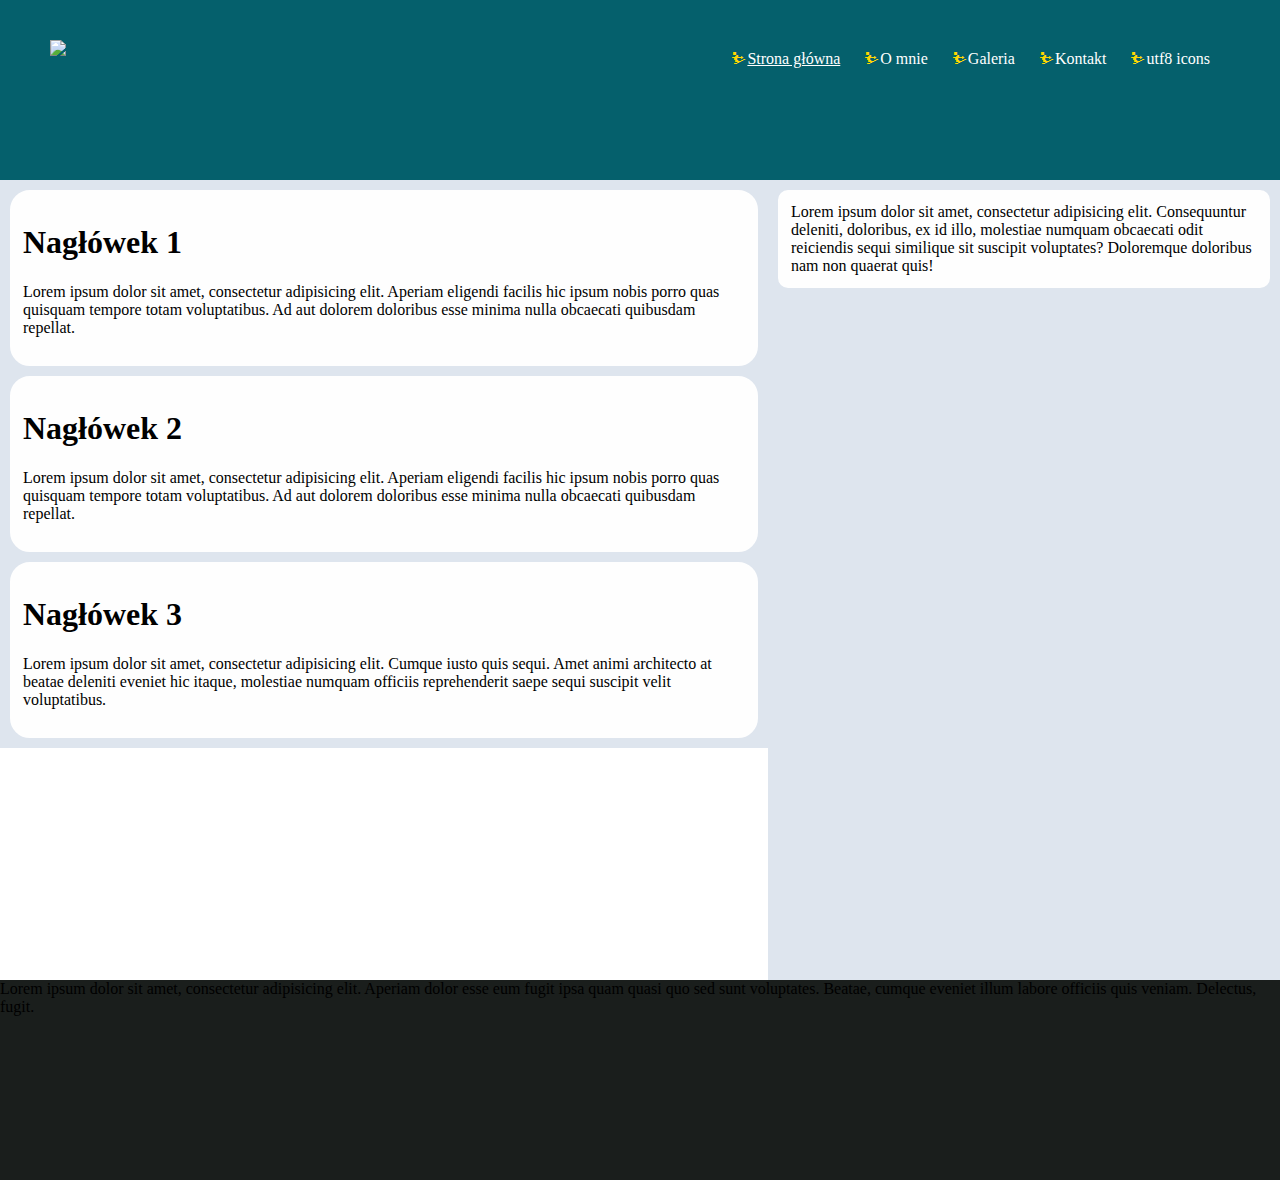
==== index.html @ 5299104a "first commit" ====
<!DOCTYPE html>
<html lang="pl">
<head>
    <meta charset="UTF-8">
    <title>Title</title>

    <link rel="stylesheet" href="css/style.css">
</head>
<body>

    <header>
        <img src="https://upload.wikimedia.org/wikipedia/commons/3/33/Vanamo_Logo.png">
        <nav>
            <ul>
                <li><a href="index.html">Strona główna</a></li>
                <li><a href="#">O mnie</a></li>
                <li><a href="#">Galeria</a></li>
                <li><a href="kontakt.html">Kontakt</a></li>
                <li><a href="https://www.utf8icons.com/subsets/miscellaneous-symbols">utf8 icons</a></li>
            </ul>
        </nav>
    </header>

    <main>
        <article>
            <h1>Nagłówek 1</h1>
            <p>Lorem ipsum dolor sit amet, consectetur adipisicing elit. Aperiam eligendi facilis hic ipsum nobis porro quas quisquam tempore totam voluptatibus. Ad aut dolorem doloribus esse minima nulla obcaecati quibusdam repellat.</p>
        </article>
        <article>
            <h1>Nagłówek 2</h1>
            <p>Lorem ipsum dolor sit amet, consectetur adipisicing elit. Aperiam eligendi facilis hic ipsum nobis porro quas quisquam tempore totam voluptatibus. Ad aut dolorem doloribus esse minima nulla obcaecati quibusdam repellat.</p>
        </article>
        <article>
            <h1>Nagłówek 3</h1>
            <p>Lorem ipsum dolor sit amet, consectetur adipisicing elit. Cumque iusto quis sequi. Amet animi architecto at beatae deleniti eveniet hic itaque, molestiae numquam officiis reprehenderit saepe sequi suscipit velit voluptatibus.</p>
        </article>
    </main>

    <aside>
        <article>Lorem ipsum dolor sit amet, consectetur adipisicing elit. Consequuntur deleniti, doloribus, ex id illo, molestiae numquam obcaecati odit reiciendis sequi similique sit suscipit voluptates? Doloremque doloribus nam non quaerat quis!
        </article>
    </aside>

    <footer>
        Lorem ipsum dolor sit amet, consectetur adipisicing elit. Aperiam dolor esse eum fugit ipsa quam quasi quo sed sunt voluptates. Beatae, cumque eveniet illum labore officiis quis veniam. Delectus, fugit.
    </footer>

</body>
</html>
---- css/style.css ----
body
{
    margin: 0;
}

a:hover
{
    color: red;
}

/*
h1:before
{
    content: '+';
    color: green;
}
*/

input
{
    display: block;
    margin-bottom: 10px;
}

textarea:placeholder-shown
{
    padding-left: 50px;
}

header
{
    width: 100%;
    height: 180px;
    background-color: #05606c;
}
    header nav
    {
        margin: 40px 50px 40px 0;
        float: right;
        height: 100px;
    }
    header img
    {
        margin: 40px 0 40px 50px;
        float: left;
        width: auto;
        height: 100px;
    }
    header nav ul, ul li
    {
        display: block;
        list-style: none;
        margin: 0;
        padding: 10px;
    }

    header nav ul li
    {
        display: inline;
        white-space: nowrap;
    }
    header nav ul li a
    {
        text-decoration: none;
        color: #FFF;
    }
    header nav ul li a:hover
    {
        text-decoration: none;
    }
    header nav ul li:first-child a
    {
        text-decoration: underline;
    }
    header nav ul li::before
    {
        content: '\26F7';
        color: gold;

    }

main
{
    width: 60%;
    height: auto;
    float: left;
    background-color: #dee5ee;
}

    main article
    {
        padding: 10px;
        border-radius: 20px;
        border-color: #FEFEFE;
        border-style: solid;
        margin: 10px;
        background-color: #FEFEFE;
    }

/*    main article:first-child h1:first-child
    {
        color: blue;
    }

    main article:nth-child(2)
    {
        background: aliceblue;
    }

    main article:last-child h1
    {
        font-size: 30px;
    }
*/

aside
{
    width: 40%;
    height: auto;
    min-height: 800px;
    float: right;
    background-color: #DEE5EE;
}
    aside article
    {
        padding: 10px;
        border-radius: 10px;
        border-color: #FEFEFE;
        border-style: solid;
        margin: 10px;
        background-color: #FEFEFE;
    }

footer
{
    width: 100%;
    height: 200px;
    background-color: #1A1E1C;
    margin: auto 0;
    clear: both;
    bottom: 0
}
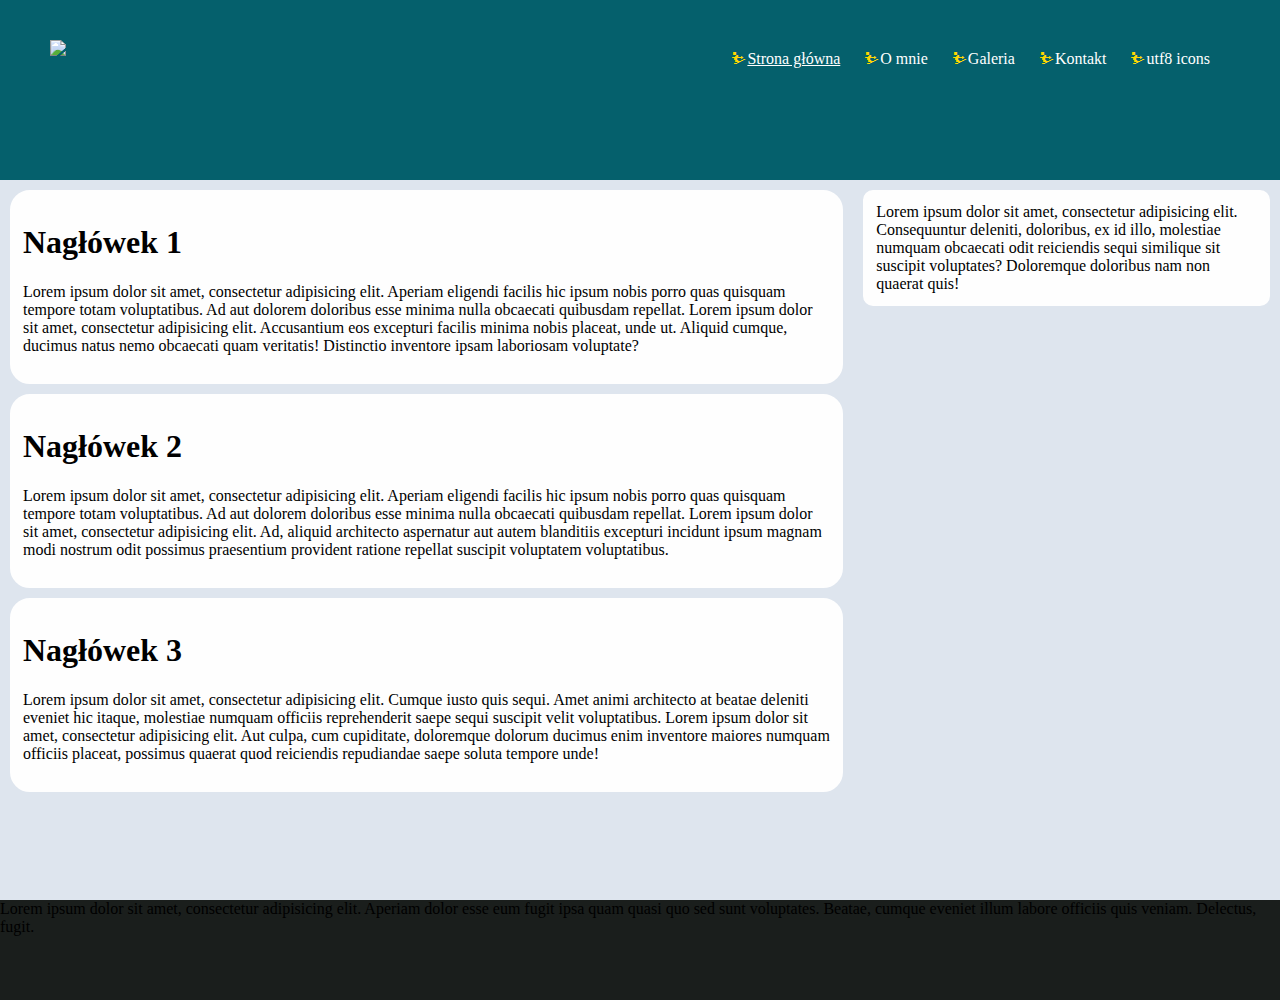
==== commit d632f3e1: "Added flexbox" ====
--- a/index.html
+++ b/index.html
@@ -21,25 +21,27 @@
         </nav>
     </header>
 
-    <main>
-        <article>
-            <h1>Nagłówek 1</h1>
-            <p>Lorem ipsum dolor sit amet, consectetur adipisicing elit. Aperiam eligendi facilis hic ipsum nobis porro quas quisquam tempore totam voluptatibus. Ad aut dolorem doloribus esse minima nulla obcaecati quibusdam repellat.</p>
-        </article>
-        <article>
-            <h1>Nagłówek 2</h1>
-            <p>Lorem ipsum dolor sit amet, consectetur adipisicing elit. Aperiam eligendi facilis hic ipsum nobis porro quas quisquam tempore totam voluptatibus. Ad aut dolorem doloribus esse minima nulla obcaecati quibusdam repellat.</p>
-        </article>
-        <article>
-            <h1>Nagłówek 3</h1>
-            <p>Lorem ipsum dolor sit amet, consectetur adipisicing elit. Cumque iusto quis sequi. Amet animi architecto at beatae deleniti eveniet hic itaque, molestiae numquam officiis reprehenderit saepe sequi suscipit velit voluptatibus.</p>
-        </article>
-    </main>
+    <div class="tresc">
+        <main>
+            <article>
+                <h1>Nagłówek 1</h1>
+                <p>Lorem ipsum dolor sit amet, consectetur adipisicing elit. Aperiam eligendi facilis hic ipsum nobis porro quas quisquam tempore totam voluptatibus. Ad aut dolorem doloribus esse minima nulla obcaecati quibusdam repellat. Lorem ipsum dolor sit amet, consectetur adipisicing elit. Accusantium eos excepturi facilis minima nobis placeat, unde ut. Aliquid cumque, ducimus natus nemo obcaecati quam veritatis! Distinctio inventore ipsam laboriosam voluptate?</p>
+            </article>
+            <article>
+                <h1>Nagłówek 2</h1>
+                <p>Lorem ipsum dolor sit amet, consectetur adipisicing elit. Aperiam eligendi facilis hic ipsum nobis porro quas quisquam tempore totam voluptatibus. Ad aut dolorem doloribus esse minima nulla obcaecati quibusdam repellat. Lorem ipsum dolor sit amet, consectetur adipisicing elit. Ad, aliquid architecto aspernatur aut autem blanditiis excepturi incidunt ipsum magnam modi nostrum odit possimus praesentium provident ratione repellat suscipit voluptatem voluptatibus.</p>
+            </article>
+            <article>
+                <h1>Nagłówek 3</h1>
+                <p>Lorem ipsum dolor sit amet, consectetur adipisicing elit. Cumque iusto quis sequi. Amet animi architecto at beatae deleniti eveniet hic itaque, molestiae numquam officiis reprehenderit saepe sequi suscipit velit voluptatibus. Lorem ipsum dolor sit amet, consectetur adipisicing elit. Aut culpa, cum cupiditate, doloremque dolorum ducimus enim inventore maiores numquam officiis placeat, possimus quaerat quod reiciendis repudiandae saepe soluta tempore unde!</p>
+            </article>
+        </main>
 
-    <aside>
-        <article>Lorem ipsum dolor sit amet, consectetur adipisicing elit. Consequuntur deleniti, doloribus, ex id illo, molestiae numquam obcaecati odit reiciendis sequi similique sit suscipit voluptates? Doloremque doloribus nam non quaerat quis!
-        </article>
-    </aside>
+        <aside>
+            <article>Lorem ipsum dolor sit amet, consectetur adipisicing elit. Consequuntur deleniti, doloribus, ex id illo, molestiae numquam obcaecati odit reiciendis sequi similique sit suscipit voluptates? Doloremque doloribus nam non quaerat quis!
+            </article>
+        </aside>
+    </div>
 
     <footer>
         Lorem ipsum dolor sit amet, consectetur adipisicing elit. Aperiam dolor esse eum fugit ipsa quam quasi quo sed sunt voluptates. Beatae, cumque eveniet illum labore officiis quis veniam. Delectus, fugit.
--- a/css/style.css
+++ b/css/style.css
@@ -1,6 +1,7 @@
-body
+html, body
 {
     margin: 0;
+    height: 100%;
 }
 
 a:hover
@@ -22,9 +23,42 @@
     margin-bottom: 10px;
 }
 
+input[type=radio]
+{
+    display: inline;
+    margin-bottom: 5px;
+}
+
+/* input:invalid + label::after
+{
+    content: '-';
+}
+
+input:valid + label::after
+{
+    content: '+';
+}
+
+input:required label:after
+{
+    content: '*';
+}
+*/
+
 textarea:placeholder-shown
 {
     padding-left: 50px;
+}
+
+textarea
+{
+    display:block;
+    marigin-bottom: 10px;
+}
+
+select
+{
+    margin-bottom: 10px;
 }
 
 header
@@ -32,6 +66,7 @@
     width: 100%;
     height: 180px;
     background-color: #05606c;
+    position: fixed;
 }
     header nav
     {
@@ -79,12 +114,18 @@
 
     }
 
+.tresc
+{
+    display: flex;
+    align-items: stretch;
+    height: 100%;
+}
+
 main
 {
-    width: 60%;
-    height: auto;
-    float: left;
+    flex: 2;
     background-color: #dee5ee;
+    margin-top: 180px;
 }
 
     main article
@@ -115,11 +156,9 @@
 
 aside
 {
-    width: 40%;
-    height: auto;
-    min-height: 800px;
-    float: right;
+    flex: 1;
     background-color: #DEE5EE;
+    margin-top: 180px;
 }
     aside article
     {
@@ -134,9 +173,9 @@
 footer
 {
     width: 100%;
-    height: 200px;
+    height: 100px;
     background-color: #1A1E1C;
-    margin: auto 0;
+    margin: 0 auto;
     clear: both;
-    bottom: 0
+    bottom: 0;
 }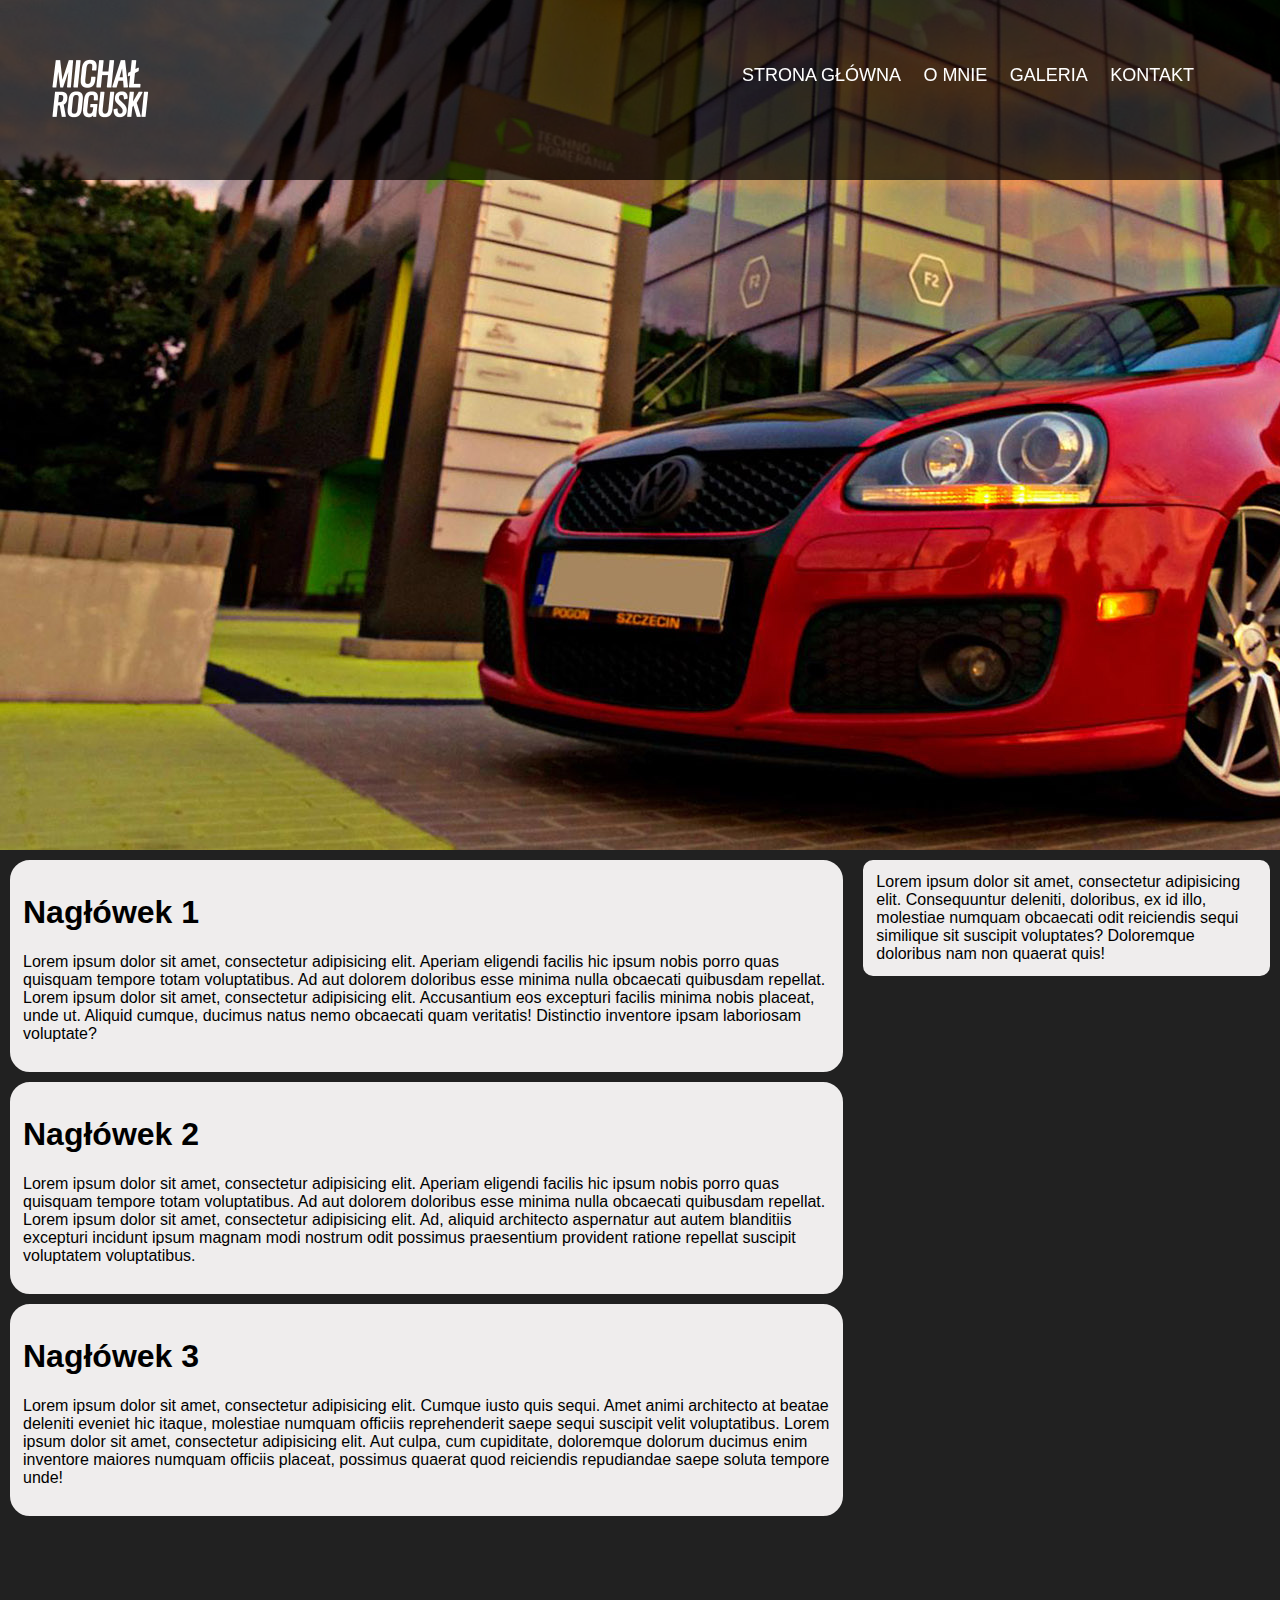
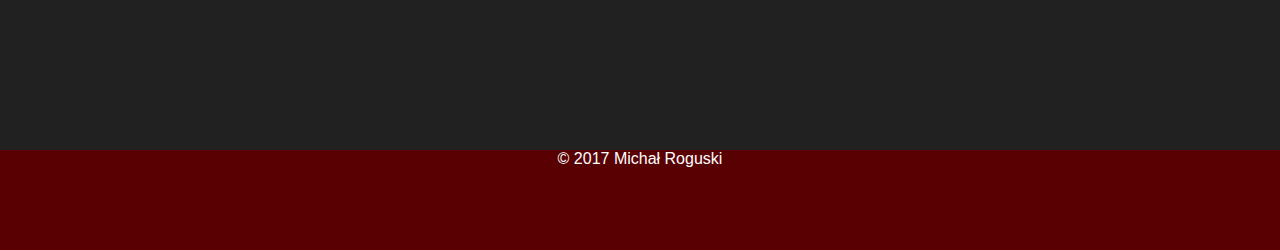
==== commit 8e00df9c: "Edited template - changes in style.css, new images" ====
--- a/index.html
+++ b/index.html
@@ -2,25 +2,26 @@
 <html lang="pl">
 <head>
     <meta charset="UTF-8">
-    <title>Title</title>
+    <title>Michał Roguski | strona projektowa</title>
 
     <link rel="stylesheet" href="css/style.css">
 </head>
 <body>
 
     <header>
-        <img src="https://upload.wikimedia.org/wikipedia/commons/3/33/Vanamo_Logo.png">
+        <img src="images/logo.png">
         <nav>
             <ul>
                 <li><a href="index.html">Strona główna</a></li>
                 <li><a href="#">O mnie</a></li>
                 <li><a href="#">Galeria</a></li>
                 <li><a href="kontakt.html">Kontakt</a></li>
-                <li><a href="https://www.utf8icons.com/subsets/miscellaneous-symbols">utf8 icons</a></li>
             </ul>
         </nav>
     </header>
-
+    <div class="zajawka">
+        <img src="images/header.jpg">
+    </div>
     <div class="tresc">
         <main>
             <article>
@@ -44,7 +45,7 @@
     </div>
 
     <footer>
-        Lorem ipsum dolor sit amet, consectetur adipisicing elit. Aperiam dolor esse eum fugit ipsa quam quasi quo sed sunt voluptates. Beatae, cumque eveniet illum labore officiis quis veniam. Delectus, fugit.
+        &copy; 2017 Michał Roguski
     </footer>
 
 </body>
--- a/css/style.css
+++ b/css/style.css
@@ -2,11 +2,12 @@
 {
     margin: 0;
     height: 100%;
+    font-family: 'Oswald', sans-serif;
 }
 
 a:hover
 {
-    color: red;
+    /*color: red;*/
 }
 
 /*
@@ -38,12 +39,11 @@
 {
     content: '+';
 }
-
-input:required label:after
+*/
+input:required + label::after
 {
     content: '*';
 }
-*/
 
 textarea:placeholder-shown
 {
@@ -65,7 +65,7 @@
 {
     width: 100%;
     height: 180px;
-    background-color: #05606c;
+    background-color: rgba(0, 0, 0, 0.7);
     position: fixed;
 }
     header nav
@@ -86,7 +86,7 @@
         display: block;
         list-style: none;
         margin: 0;
-        padding: 10px;
+        padding: 25px 18px 0 0;
     }
 
     header nav ul li
@@ -94,48 +94,71 @@
         display: inline;
         white-space: nowrap;
     }
+    header nav ul li:hover
+    {
+        text-decoration: none;
+    }
     header nav ul li a
     {
         text-decoration: none;
         color: #FFF;
+        font-size: 18px;
+        text-transform: uppercase;
     }
     header nav ul li a:hover
     {
         text-decoration: none;
+        font-weight: 800;
     }
     header nav ul li:first-child a
     {
-        text-decoration: underline;
-    }
-    header nav ul li::before
+        /*text-decoration: underline;*/
+    }
+    /*header nav ul li::before
     {
         content: '\26F7';
         color: gold;
 
-    }
-
-.tresc
+    }*/
+
+.zajawka
 {
     display: flex;
     align-items: stretch;
-    height: 100%;
+}
+
+.zajawka img
+{
+    /*margin-top: 180px;*/
+}
+
+.tresc
+{
+    display: flex;
+    align-items: stretch;
+    min-height: 100%;
+}
+
+article
+{
+    font-family: 'Roboto Condensed', sans-serif;
 }
 
 main
 {
     flex: 2;
-    background-color: #dee5ee;
-    margin-top: 180px;
+    background-color: #212121;
+    /*margin-top: 180px;*/
 }
 
     main article
     {
         padding: 10px;
         border-radius: 20px;
-        border-color: #FEFEFE;
+        border-color: #EFEDED;
         border-style: solid;
         margin: 10px;
-        background-color: #FEFEFE;
+        background-color: #EFEDED;
     }
 
 /*    main article:first-child h1:first-child
@@ -157,24 +180,26 @@
 aside
 {
     flex: 1;
-    background-color: #DEE5EE;
-    margin-top: 180px;
+    background-color: #212121;
+    /*margin-top: 180px;*/
 }
     aside article
     {
         padding: 10px;
         border-radius: 10px;
-        border-color: #FEFEFE;
+        border-color: #efeded;
         border-style: solid;
         margin: 10px;
-        background-color: #FEFEFE;
+        background-color: #EFEDED;
     }
 
 footer
 {
+    text-align: center;
+    color: #fff;
     width: 100%;
     height: 100px;
-    background-color: #1A1E1C;
+    background-color: #580002;
     margin: 0 auto;
     clear: both;
     bottom: 0;
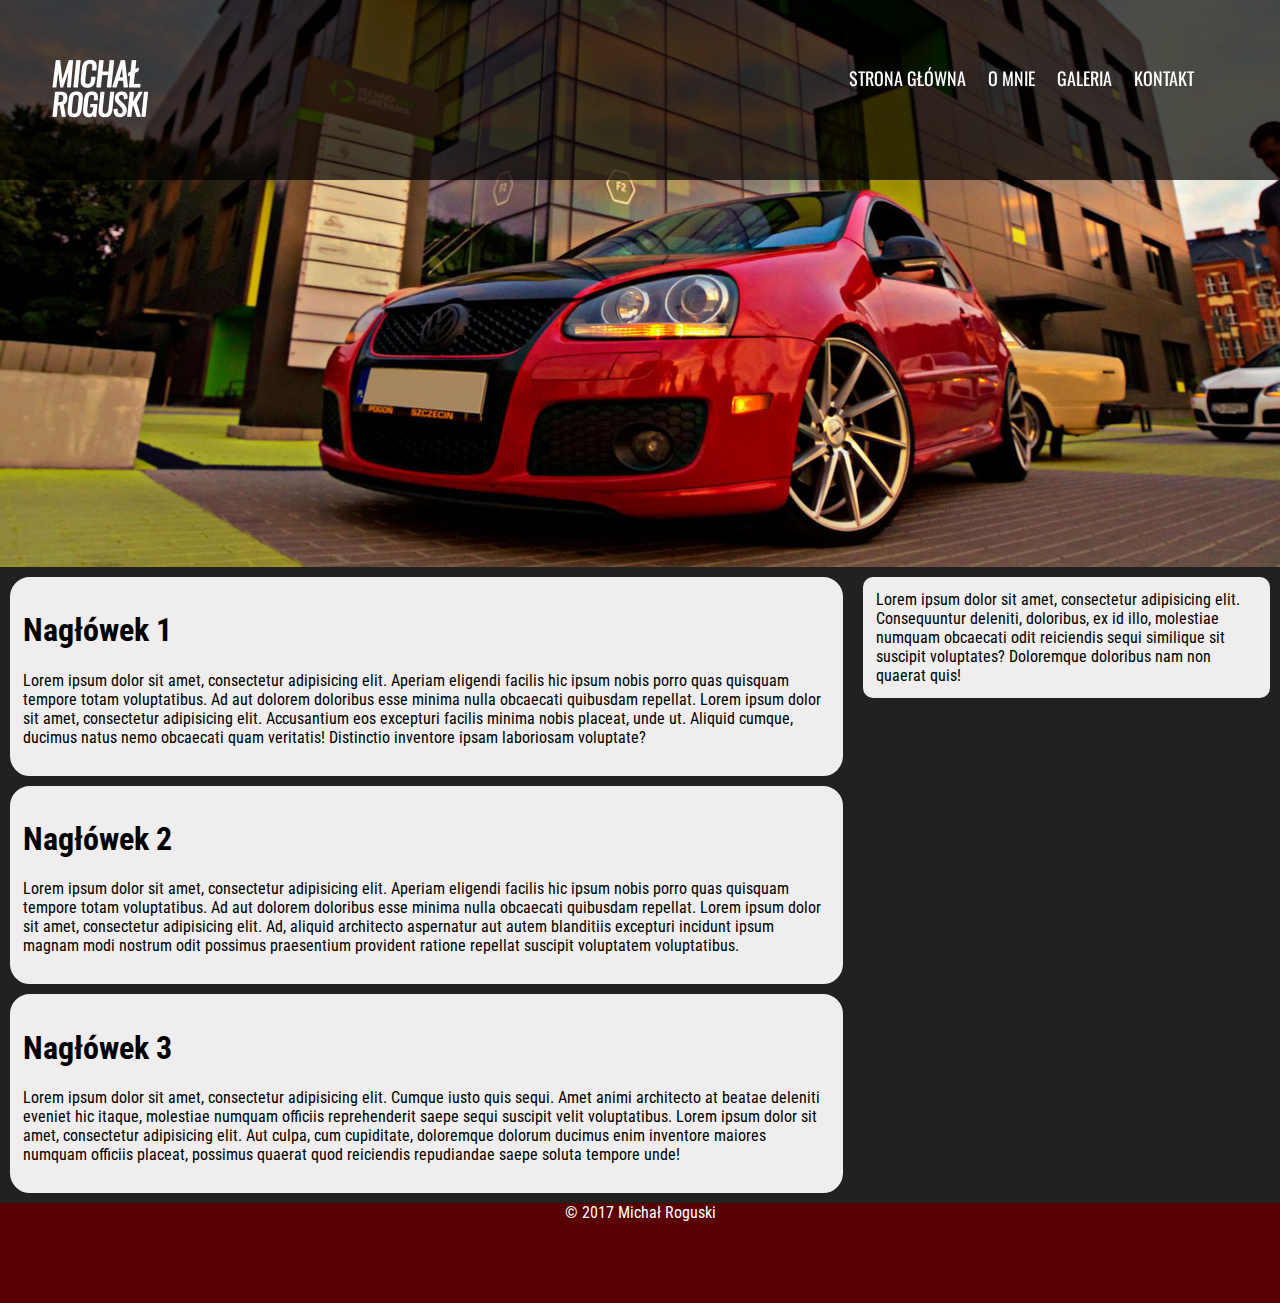
==== commit 5966f70b: "Added files about_me, gallery; Changes in style.css" ====
--- a/index.html
+++ b/index.html
@@ -5,6 +5,7 @@
     <title>Michał Roguski | strona projektowa</title>
 
     <link rel="stylesheet" href="css/style.css">
+    <link href="https://fonts.googleapis.com/css?family=Oswald|Roboto+Condensed" rel="stylesheet">
 </head>
 <body>
 
@@ -13,9 +14,9 @@
         <nav>
             <ul>
                 <li><a href="index.html">Strona główna</a></li>
-                <li><a href="#">O mnie</a></li>
-                <li><a href="#">Galeria</a></li>
-                <li><a href="kontakt.html">Kontakt</a></li>
+                <li><a href="about_me.html">O mnie</a></li>
+                <li><a href="gallery.html">Galeria</a></li>
+                <li><a href="contact.html">Kontakt</a></li>
             </ul>
         </nav>
     </header>
--- a/css/style.css
+++ b/css/style.css
@@ -2,21 +2,13 @@
 {
     margin: 0;
     height: 100%;
-    font-family: 'Oswald', sans-serif;
+    font-family: 'Roboto Condensed', sans-serif;
 }
 
 a:hover
 {
-    /*color: red;*/
-}
-
-/*
-h1:before
-{
-    content: '+';
-    color: green;
-}
-*/
+    text-decoration: none;
+}
 
 input
 {
@@ -30,30 +22,25 @@
     margin-bottom: 5px;
 }
 
-/* input:invalid + label::after
-{
-    content: '-';
-}
-
-input:valid + label::after
-{
-    content: '+';
-}
-*/
-input:required + label::after
+/*input:required + label::after
 {
     content: '*';
+}*/
+
+.required::after
+{
+    content: '*';
 }
 
 textarea:placeholder-shown
 {
-    padding-left: 50px;
+    /*padding-left: 50px;*/
 }
 
 textarea
 {
     display:block;
-    marigin-bottom: 10px;
+    margin-bottom: 10px;
 }
 
 select
@@ -73,6 +60,7 @@
         margin: 40px 50px 40px 0;
         float: right;
         height: 100px;
+        font-family: 'Oswald', sans-serif;
     }
     header img
     {
@@ -100,57 +88,106 @@
     }
     header nav ul li a
     {
+        display: inline-block;
         text-decoration: none;
         color: #FFF;
         font-size: 18px;
         text-transform: uppercase;
+        text-align: center;
     }
     header nav ul li a:hover
     {
         text-decoration: none;
         font-weight: 800;
     }
-    header nav ul li:first-child a
-    {
-        /*text-decoration: underline;*/
-    }
-    /*header nav ul li::before
-    {
-        content: '\26F7';
-        color: gold;
-
-    }*/
+    header nav ul li a::after
+    {
+        display:block;
+        content:attr(title);
+        font-weight:bold;
+        height:1px;
+        color:transparent;
+        overflow:hidden;
+        visibility:hidden;
+    }
 
 .zajawka
 {
     display: flex;
+}
+
+.zajawka img
+{
+    /*margin-top: 180px;*/
+    width: 100%;
+    height: 100%;
+}
+
+.tresc
+{
+    display: flex;
     align-items: stretch;
 }
 
-.zajawka img
-{
+.about_me
+{
+    display: flex;
+    align-items: center;
+    background-color: #212121;
+}
+
+    .about_me_photo
+    {
+        flex: 1;
+        padding: 10px;
+        border-radius: 20px;
+        border-color: #EFEDED;
+        border-style: solid;
+        margin: 10px;
+        background-color: #EFEDED;
+    }
+
+    .about_me_description
+    {
+        flex: 3;
+        padding: 10px;
+        border-radius: 20px;
+        border-color: #EFEDED;
+        border-style: solid;
+        margin: 10px;
+        background-color: #EFEDED;
+    }
+
+.gallery
+{
+    display: flex;
+    background-color: #212121;
+}
+
+    .gallery_tresc
+    {
+        flex: 1;
+        padding: 10px;
+        border-radius: 20px;
+        border-color: #EFEDED;
+        border-style: solid;
+        margin: 10px;
+        background-color: #EFEDED;
+    }
+
+    .gallery img
+    {
+        max-height: 150px;
+        max-width: 200px;
+    }
+
+main
+{
+    flex: 2;
+    background-color: #212121;
     /*margin-top: 180px;*/
 }
 
-.tresc
-{
-    display: flex;
-    align-items: stretch;
-    min-height: 100%;
-}
-
-article
-{
-    font-family: 'Roboto Condensed', sans-serif;
-}
-
-main
-{
-    flex: 2;
-    background-color: #212121;
-    /*margin-top: 180px;*/
-}
-
     main article
     {
         padding: 10px;
@@ -161,27 +198,10 @@
         background-color: #EFEDED;
     }
 
-/*    main article:first-child h1:first-child
-    {
-        color: blue;
-    }
-
-    main article:nth-child(2)
-    {
-        background: aliceblue;
-    }
-
-    main article:last-child h1
-    {
-        font-size: 30px;
-    }
-*/
-
 aside
 {
     flex: 1;
     background-color: #212121;
-    /*margin-top: 180px;*/
 }
     aside article
     {
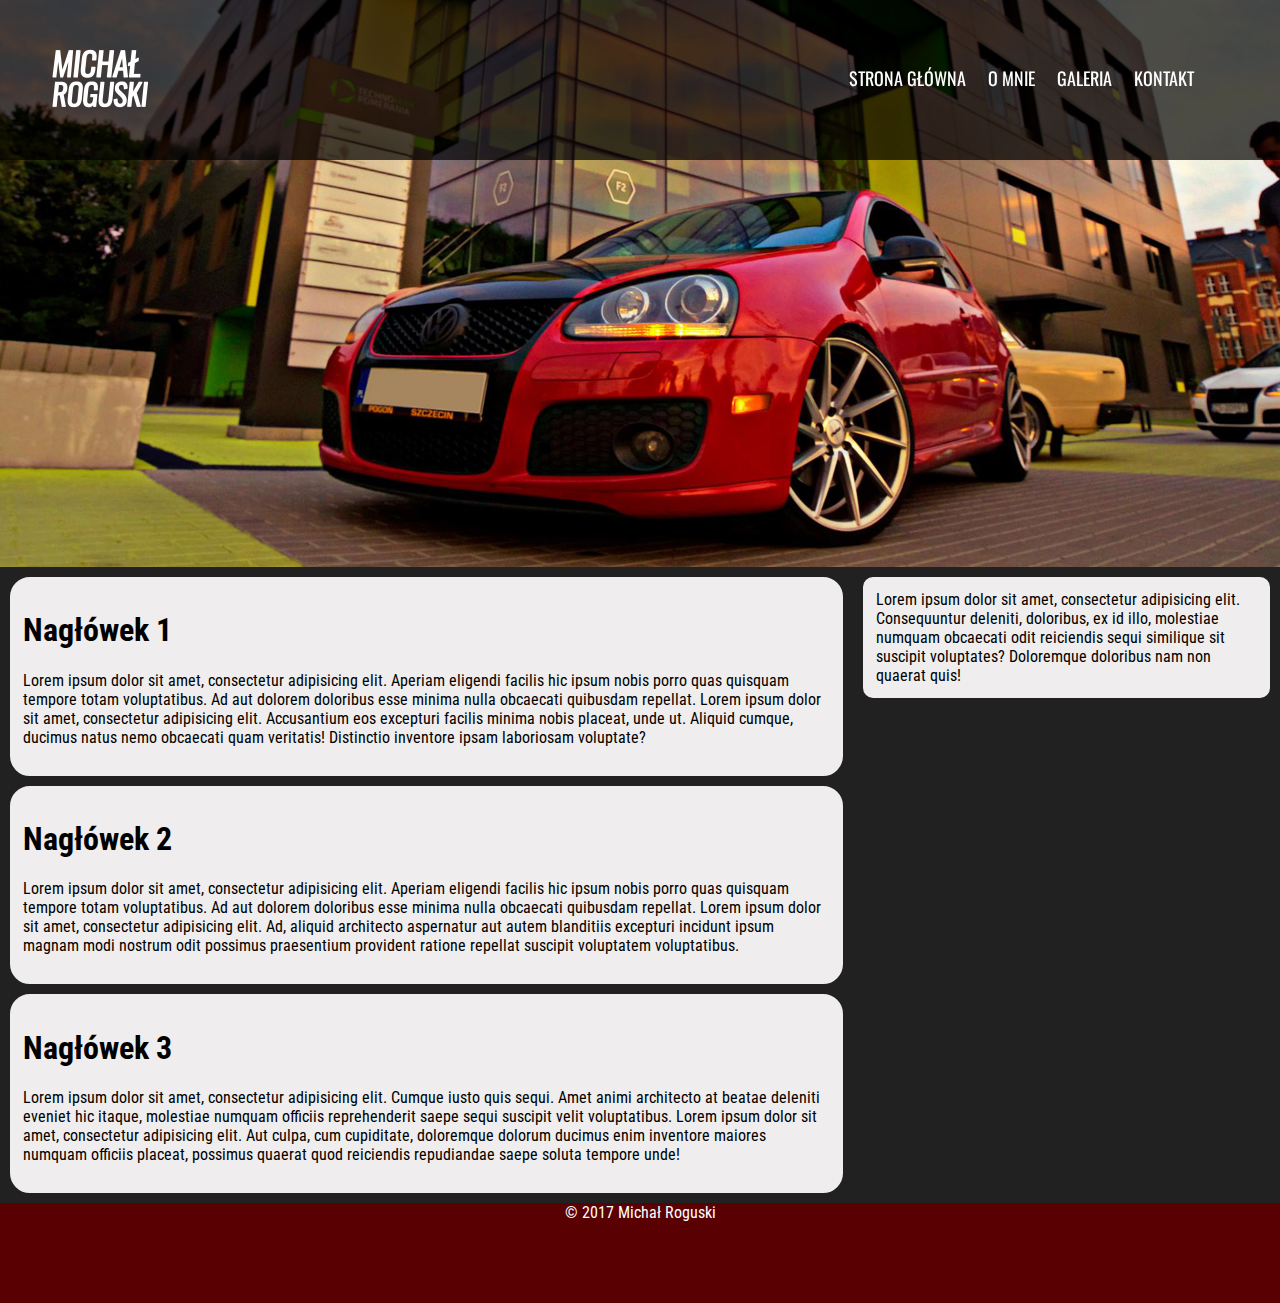
==== commit edc1722b: "fixed: indentations and names of classes" ====
--- a/index.html
+++ b/index.html
@@ -1,53 +1,52 @@
 <!DOCTYPE html>
 <html lang="pl">
-<head>
-    <meta charset="UTF-8">
-    <title>Michał Roguski | strona projektowa</title>
+    <head>
+        <meta charset="UTF-8">
+        <title>Michał Roguski | strona projektowa</title>
 
-    <link rel="stylesheet" href="css/style.css">
-    <link href="https://fonts.googleapis.com/css?family=Oswald|Roboto+Condensed" rel="stylesheet">
-</head>
-<body>
+        <link rel="stylesheet" href="css/style.css">
+        <link href="https://fonts.googleapis.com/css?family=Oswald|Roboto+Condensed" rel="stylesheet">
+    </head>
+    <body>
+        <header>
+            <img src="images/logo.png">
+            <nav>
+                <ul>
+                    <li><a href="index.html">Strona główna</a></li>
+                    <li><a href="about_me.html">O mnie</a></li>
+                    <li><a href="gallery.html">Galeria</a></li>
+                    <li><a href="contact.html">Kontakt</a></li>
+                </ul>
+            </nav>
+        </header>
+        <div class="slider">
+            <img src="images/header.jpg">
+        </div>
+        <div class="container">
+            <main>
+                <article>
+                    <h1>Nagłówek 1</h1>
+                    <p>Lorem ipsum dolor sit amet, consectetur adipisicing elit. Aperiam eligendi facilis hic ipsum nobis porro quas quisquam tempore totam voluptatibus. Ad aut dolorem doloribus esse minima nulla obcaecati quibusdam repellat. Lorem ipsum dolor sit amet, consectetur adipisicing elit. Accusantium eos excepturi facilis minima nobis placeat, unde ut. Aliquid cumque, ducimus natus nemo obcaecati quam veritatis! Distinctio inventore ipsam laboriosam voluptate?</p>
+                </article>
+                <article>
+                    <h1>Nagłówek 2</h1>
+                    <p>Lorem ipsum dolor sit amet, consectetur adipisicing elit. Aperiam eligendi facilis hic ipsum nobis porro quas quisquam tempore totam voluptatibus. Ad aut dolorem doloribus esse minima nulla obcaecati quibusdam repellat. Lorem ipsum dolor sit amet, consectetur adipisicing elit. Ad, aliquid architecto aspernatur aut autem blanditiis excepturi incidunt ipsum magnam modi nostrum odit possimus praesentium provident ratione repellat suscipit voluptatem voluptatibus.</p>
+                </article>
+                <article>
+                    <h1>Nagłówek 3</h1>
+                    <p>Lorem ipsum dolor sit amet, consectetur adipisicing elit. Cumque iusto quis sequi. Amet animi architecto at beatae deleniti eveniet hic itaque, molestiae numquam officiis reprehenderit saepe sequi suscipit velit voluptatibus. Lorem ipsum dolor sit amet, consectetur adipisicing elit. Aut culpa, cum cupiditate, doloremque dolorum ducimus enim inventore maiores numquam officiis placeat, possimus quaerat quod reiciendis repudiandae saepe soluta tempore unde!</p>
+                </article>
+            </main>
 
-    <header>
-        <img src="images/logo.png">
-        <nav>
-            <ul>
-                <li><a href="index.html">Strona główna</a></li>
-                <li><a href="about_me.html">O mnie</a></li>
-                <li><a href="gallery.html">Galeria</a></li>
-                <li><a href="contact.html">Kontakt</a></li>
-            </ul>
-        </nav>
-    </header>
-    <div class="zajawka">
-        <img src="images/header.jpg">
-    </div>
-    <div class="tresc">
-        <main>
-            <article>
-                <h1>Nagłówek 1</h1>
-                <p>Lorem ipsum dolor sit amet, consectetur adipisicing elit. Aperiam eligendi facilis hic ipsum nobis porro quas quisquam tempore totam voluptatibus. Ad aut dolorem doloribus esse minima nulla obcaecati quibusdam repellat. Lorem ipsum dolor sit amet, consectetur adipisicing elit. Accusantium eos excepturi facilis minima nobis placeat, unde ut. Aliquid cumque, ducimus natus nemo obcaecati quam veritatis! Distinctio inventore ipsam laboriosam voluptate?</p>
-            </article>
-            <article>
-                <h1>Nagłówek 2</h1>
-                <p>Lorem ipsum dolor sit amet, consectetur adipisicing elit. Aperiam eligendi facilis hic ipsum nobis porro quas quisquam tempore totam voluptatibus. Ad aut dolorem doloribus esse minima nulla obcaecati quibusdam repellat. Lorem ipsum dolor sit amet, consectetur adipisicing elit. Ad, aliquid architecto aspernatur aut autem blanditiis excepturi incidunt ipsum magnam modi nostrum odit possimus praesentium provident ratione repellat suscipit voluptatem voluptatibus.</p>
-            </article>
-            <article>
-                <h1>Nagłówek 3</h1>
-                <p>Lorem ipsum dolor sit amet, consectetur adipisicing elit. Cumque iusto quis sequi. Amet animi architecto at beatae deleniti eveniet hic itaque, molestiae numquam officiis reprehenderit saepe sequi suscipit velit voluptatibus. Lorem ipsum dolor sit amet, consectetur adipisicing elit. Aut culpa, cum cupiditate, doloremque dolorum ducimus enim inventore maiores numquam officiis placeat, possimus quaerat quod reiciendis repudiandae saepe soluta tempore unde!</p>
-            </article>
-        </main>
+            <aside>
+                <article>Lorem ipsum dolor sit amet, consectetur adipisicing elit. Consequuntur deleniti, doloribus, ex id illo, molestiae numquam obcaecati odit reiciendis sequi similique sit suscipit voluptates? Doloremque doloribus nam non quaerat quis!
+                </article>
+            </aside>
+        </div>
 
-        <aside>
-            <article>Lorem ipsum dolor sit amet, consectetur adipisicing elit. Consequuntur deleniti, doloribus, ex id illo, molestiae numquam obcaecati odit reiciendis sequi similique sit suscipit voluptates? Doloremque doloribus nam non quaerat quis!
-            </article>
-        </aside>
-    </div>
+        <footer>
+            &copy; 2017 Michał Roguski
+        </footer>
 
-    <footer>
-        &copy; 2017 Michał Roguski
-    </footer>
-
-</body>
+    </body>
 </html>
--- a/css/style.css
+++ b/css/style.css
@@ -1,93 +1,46 @@
-html, body
-{
+html, body {
     margin: 0;
     height: 100%;
     font-family: 'Roboto Condensed', sans-serif;
 }
 
-a:hover
-{
+a:hover {
     text-decoration: none;
 }
 
-input
-{
-    display: block;
-    margin-bottom: 10px;
-}
-
-input[type=radio]
-{
-    display: inline;
-    margin-bottom: 5px;
-}
-
-/*input:required + label::after
-{
-    content: '*';
-}*/
-
-.required::after
-{
-    content: '*';
-}
-
-textarea:placeholder-shown
-{
-    /*padding-left: 50px;*/
-}
-
-textarea
-{
-    display:block;
-    margin-bottom: 10px;
-}
-
-select
-{
-    margin-bottom: 10px;
-}
-
-header
-{
+header {
     width: 100%;
-    height: 180px;
+    height: 160px;
     background-color: rgba(0, 0, 0, 0.7);
     position: fixed;
 }
-    header nav
-    {
-        margin: 40px 50px 40px 0;
+    header nav {
+        margin: 40px 50px 30px 0;
         float: right;
         height: 100px;
         font-family: 'Oswald', sans-serif;
     }
-    header img
-    {
-        margin: 40px 0 40px 50px;
+    header img {
+        margin: 30px 0 30px 50px;
         float: left;
         width: auto;
         height: 100px;
     }
-    header nav ul, ul li
-    {
+    header nav ul, ul li {
         display: block;
         list-style: none;
         margin: 0;
         padding: 25px 18px 0 0;
     }
 
-    header nav ul li
-    {
+    header nav ul li {
         display: inline;
         white-space: nowrap;
     }
-    header nav ul li:hover
-    {
+    header nav ul li:hover {
         text-decoration: none;
     }
-    header nav ul li a
-    {
+    header nav ul li a {
         display: inline-block;
         text-decoration: none;
         color: #FFF;
@@ -95,13 +48,11 @@
         text-transform: uppercase;
         text-align: center;
     }
-    header nav ul li a:hover
-    {
+    header nav ul li a:hover {
         text-decoration: none;
         font-weight: 800;
     }
-    header nav ul li a::after
-    {
+    header nav ul li a::after {
         display:block;
         content:attr(title);
         font-weight:bold;
@@ -111,33 +62,77 @@
         visibility:hidden;
     }
 
-.zajawka
-{
-    display: flex;
-}
-
-.zajawka img
-{
-    /*margin-top: 180px;*/
-    width: 100%;
-    height: 100%;
-}
-
-.tresc
-{
+.slider {
+    display: flex;
+}
+
+    .slider img {
+        /*margin-top: 180px;*/
+        width: 100%;
+        height: 100%;
+    }
+
+.container {
     display: flex;
     align-items: stretch;
 }
 
-.about_me
-{
+.contact {
+    display: flex;
+    justify-content:center;
+    align-items:center;
+    background: #212121;
+}
+
+    .contact-form {
+        padding: 10px;
+        border-radius: 20px;
+        border-color: #EFEDED;
+        border-style: solid;
+        margin: 10px;
+        background-color: #EFEDED;
+        width: 45%;
+    }
+
+    input {
+        display: block;
+        margin-bottom: 10px;
+    }
+
+    input[type=radio] {
+        display: inline;
+        margin-bottom: 5px;
+    }
+
+    /*input:required + label::after
+    {
+        content: '*';
+    }*/
+
+    .required::after {
+        content: '*';
+    }
+
+    textarea:placeholder-shown {
+        /*padding-left: 50px;*/
+    }
+
+    textarea {
+        display:block;
+        margin-bottom: 10px;
+    }
+
+    select {
+        margin-bottom: 10px;
+    }
+
+.about_me {
     display: flex;
     align-items: center;
     background-color: #212121;
 }
 
-    .about_me_photo
-    {
+    .about_me_photo {
         flex: 1;
         padding: 10px;
         border-radius: 20px;
@@ -145,10 +140,15 @@
         border-style: solid;
         margin: 10px;
         background-color: #EFEDED;
-    }
-
-    .about_me_description
-    {
+        text-align: center;
+    }
+
+        .about_me_photo img {
+            max-width: 100%;
+            max-height: 100%;
+        }
+
+    .about_me_description {
         flex: 3;
         padding: 10px;
         border-radius: 20px;
@@ -158,14 +158,12 @@
         background-color: #EFEDED;
     }
 
-.gallery
-{
-    display: flex;
-    background-color: #212121;
-}
-
-    .gallery_tresc
-    {
+.gallery {
+    display: flex;
+    background-color: #212121;
+}
+
+    .gallery_container {
         flex: 1;
         padding: 10px;
         border-radius: 20px;
@@ -175,36 +173,45 @@
         background-color: #EFEDED;
     }
 
-    .gallery img
-    {
+    .gallery_photo {
+        width: 24%;
+        float: left;
+        text-align: center;
+    }
+
+    .gallery_photo img {
         max-height: 150px;
         max-width: 200px;
-    }
-
-main
-{
+        box-sizing: border-box;
+        border: 0.5em solid #212121;
+        background: #3f3f3f;
+    }
+
+    .gallery_photo p {
+        font-style: italic;
+        text-align: center;
+    }
+
+main {
     flex: 2;
     background-color: #212121;
     /*margin-top: 180px;*/
 }
 
-    main article
-    {
-        padding: 10px;
-        border-radius: 20px;
-        border-color: #EFEDED;
-        border-style: solid;
-        margin: 10px;
-        background-color: #EFEDED;
-    }
-
-aside
-{
+    main article {
+        padding: 10px;
+        border-radius: 20px;
+        border-color: #EFEDED;
+        border-style: solid;
+        margin: 10px;
+        background-color: #EFEDED;
+    }
+
+aside {
     flex: 1;
     background-color: #212121;
 }
-    aside article
-    {
+    aside article {
         padding: 10px;
         border-radius: 10px;
         border-color: #efeded;
@@ -213,8 +220,7 @@
         background-color: #EFEDED;
     }
 
-footer
-{
+footer {
     text-align: center;
     color: #fff;
     width: 100%;
@@ -223,4 +229,22 @@
     margin: 0 auto;
     clear: both;
     bottom: 0;
-}+}
+
+@media screen and (max-width: 900px) {
+    header {
+        height: 100px;
+    }
+    header nav {
+        margin: 10px 50px 5px 0;
+        float: right;
+        height: 100px;
+        font-family: 'Oswald', sans-serif;
+    }
+    header img {
+        margin: 0 0 5px 50px;
+        float: left;
+        width: auto;
+        height: 100px;
+    }
+}
